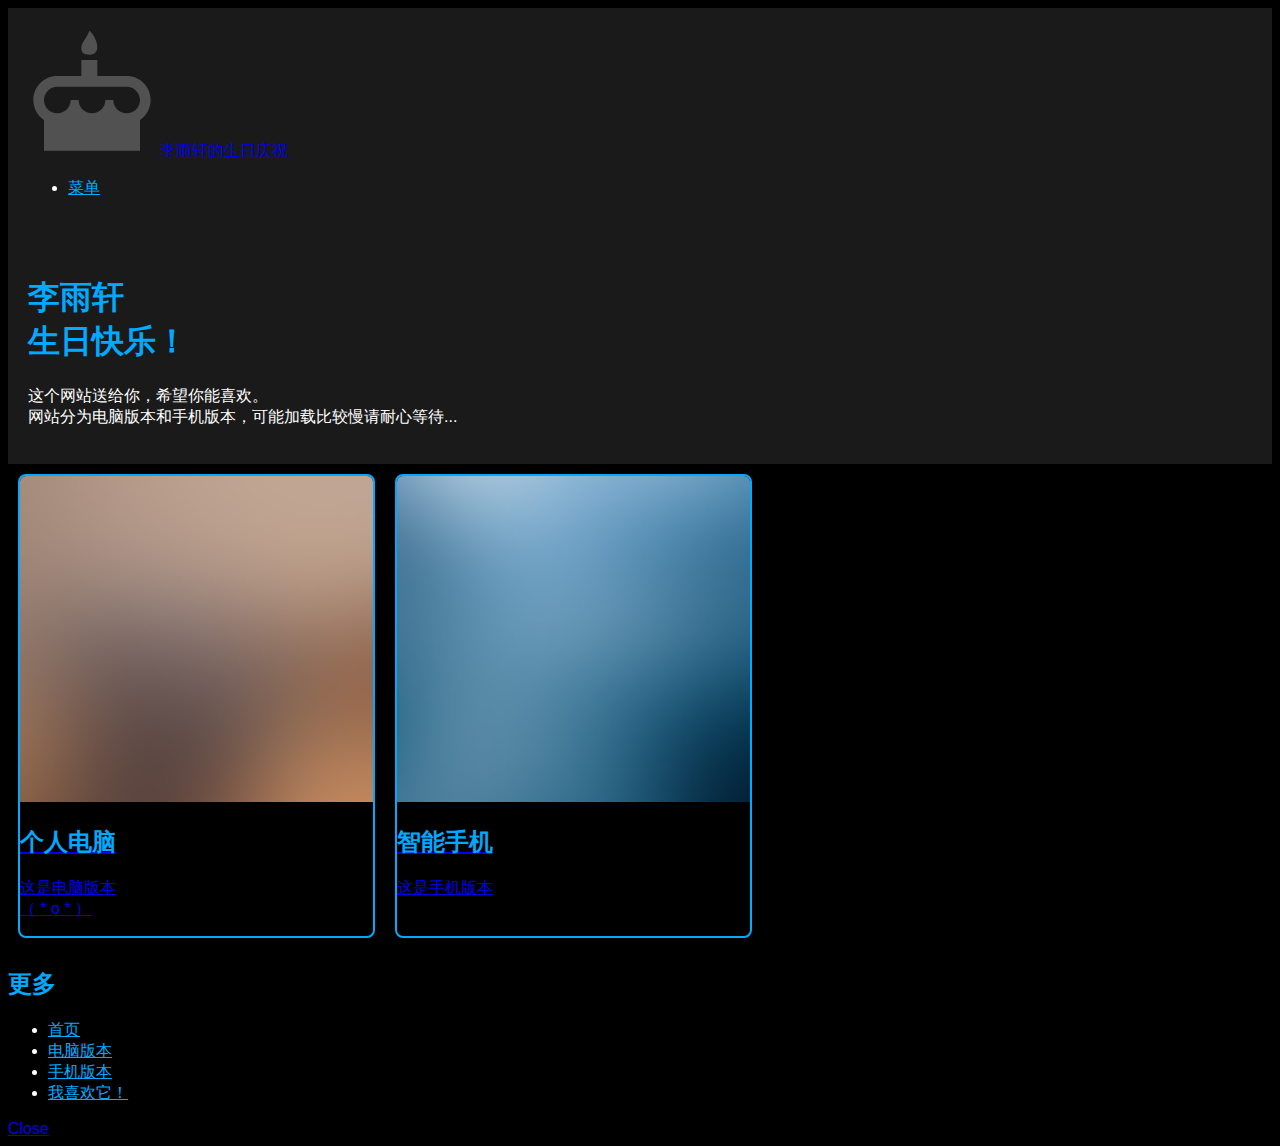
==== index.html @ a7f4b6ef "0" ====
<!DOCTYPE HTML>
<html>
    <head>
        <title>李雨轩，生日快乐~</title>
        <meta charset="utf-8" />
        <meta name="viewport" content="width=device-width, initial-scale=1, user-scalable=no" />
        <link rel="stylesheet" href="assets/css/main.css" />
        <noscript><link rel="stylesheet" href="assets/css/noscript.css" /></noscript>
    </head>
    <body style="background-color: black; color: white;">
        <!-- Wrapper -->
        <div id="wrapper">

            <!-- Header -->
            <header id="header">
                <div class="inner">
                    <!-- Logo -->
                    <a href="index.html" class="logo">
                        <span class="symbol"><img src="images/logo.svg" alt="" /></span>
                        <span class="title">李雨轩的生日庆祝</span>
                    </a>

                    <!-- Nav -->
                    <nav>
                        <ul>
                            <li><a href="#menu">菜单</a></li>
                        </ul>
                    </nav>
                </div>
            </header>

            <!-- Menu -->
            <nav id="menu">
                <h2>更多</h2>
                <ul>
                    <li><a href="index.html">首页</a></li>
                    <li><a href="pc/index.html">电脑版本</a></li>
                    <li><a href="mobile/index.html">手机版本</a></li>
                    <li><a href="about/index.html">我喜欢它！</a></li>
                </ul>
            </nav>

            <!-- Main -->
            <div id="main">
                <div class="inner">
                    <header>
                        <h1>李雨轩<br />生日快乐！</h1>
                        <p>这个网站送给你，希望你能喜欢。<br />网站分为电脑版本和手机版本，可能加载比较慢请耐心等待...</p>
                    </header>
                    <section class="tiles">
                        <article class="style1">
                            <span class="image">
                                <img src="images/pic01.jpg" alt="" />
                            </span>
                            <a href="pc/index.html">
                                <h2>个人电脑</h2>
                                <div class="content">
                                    <p>这是电脑版本<br />（ * o * ）</p>
                                </div>
                            </a>
                        </article>
                        <article class="style2">
                            <span class="image">
                                <img src="images/pic02.jpg" alt="" />
                            </span>
                            <a href="mobile/index.html">
                                <h2>智能手机</h2>
                                <div class="content">
                                    <p>这是手机版本</p>
                                </div>
                            </a>
                        </article>
                    </section>
                </div>
            </div>
        </div>

        <!-- Scripts -->
        <script src="assets/js/jquery.min.js"></script>
        <script src="assets/js/browser.min.js"></script>
        <script src="assets/js/breakpoints.min.js"></script>
        <script src="assets/js/util.js"></script>
        <script src="assets/js/main.js"></script>
    </body>
</html>
---- assets/css/main.css ----
body {
    font-family: 'Arial', sans-serif;
    background-color: black;
    color: white;
}

header {
    background-color: #1a1a1a; /* 深灰色背景 */
    padding: 20px;
}

h1, h2 {
    color: #00aaff; /* 蓝色文字 */
}

nav ul li a {
    color: #00aaff; /* 蓝色链接 */
}

nav ul li a:hover {
    color: #ffcc00; /* 悬停效果 */
}

.tiles {
    display: flex;
    flex-wrap: wrap;
}

article {
    margin: 10px;
    border: 2px solid #00aaff;
    border-radius: 8px;
    overflow: hidden;
}

article .image img {
    width: 100%;
    height: auto;
}
---- assets/css/noscript.css ----
/*
	Phantom by HTML5 UP
	html5up.net | @zhangsong
	Free for personal and commercial use under the CCA 3.0 license (html5up.net/license)
*/

/* Tiles */

	body.is-preload .tiles article {
		-moz-transform: none;
		-webkit-transform: none;
		-ms-transform: none;
		transform: none;
		opacity: 1;
	}
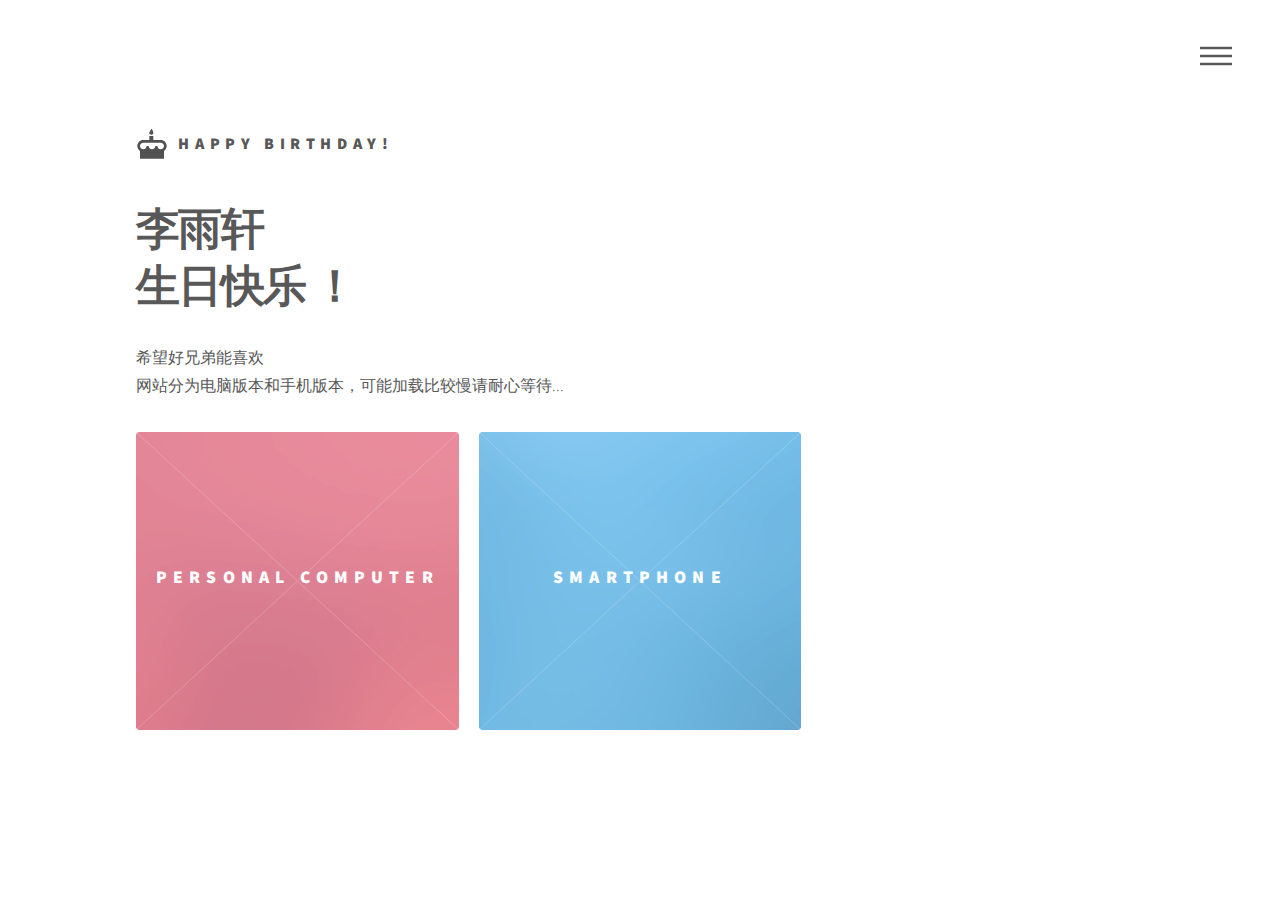
==== commit 86515be8: "update" ====
--- a/index.html
+++ b/index.html
@@ -1,85 +1,99 @@
 <!DOCTYPE HTML>
 <html>
-    <head>
-        <title>李雨轩，生日快乐~</title>
-        <meta charset="utf-8" />
-        <meta name="viewport" content="width=device-width, initial-scale=1, user-scalable=no" />
-        <link rel="stylesheet" href="assets/css/main.css" />
-        <noscript><link rel="stylesheet" href="assets/css/noscript.css" /></noscript>
-    </head>
-    <body style="background-color: black; color: white;">
-        <!-- Wrapper -->
-        <div id="wrapper">
+	<head>
+		<title>李雨轩，生日快乐~</title>
+		<meta charset="utf-8" />
+		<meta name="viewport" content="width=device-width, initial-scale=1, user-scalable=no" />
+		<link rel="stylesheet" href="assets/css/main.css" />
+		<noscript><link rel="stylesheet" href="assets/css/noscript.css" /></noscript>
 
-            <!-- Header -->
-            <header id="header">
-                <div class="inner">
-                    <!-- Logo -->
-                    <a href="index.html" class="logo">
-                        <span class="symbol"><img src="images/logo.svg" alt="" /></span>
-                        <span class="title">李雨轩的生日庆祝</span>
-                    </a>
+		<script>
+			var _hmt = _hmt || [];
+			(function() {
+			  var hm = document.createElement("script");
+			  hm.src = "https://hm.baidu.com/hm.js?a67d4314255509a425e9931e479e446d";
+			  var s = document.getElementsByTagName("script")[0]; 
+			  s.parentNode.insertBefore(hm, s);
+			})();
+			</script>
+			
+	</head>
+	<body class="is-preload">
+		<!-- Wrapper -->
+			<div id="wrapper">
 
-                    <!-- Nav -->
-                    <nav>
-                        <ul>
-                            <li><a href="#menu">菜单</a></li>
-                        </ul>
-                    </nav>
-                </div>
-            </header>
+				<!-- Header -->
+					<header id="header">
+						<div class="inner">
 
-            <!-- Menu -->
-            <nav id="menu">
-                <h2>更多</h2>
-                <ul>
-                    <li><a href="index.html">首页</a></li>
-                    <li><a href="pc/index.html">电脑版本</a></li>
-                    <li><a href="mobile/index.html">手机版本</a></li>
-                    <li><a href="about/index.html">我喜欢它！</a></li>
-                </ul>
-            </nav>
+							<!-- Logo -->
+								<a href="index.html" class="logo">
+									<span class="symbol"><img src="images/logo.svg" alt="" /></span><span class="title">Happy Birthday!</span>
+								</a>
 
-            <!-- Main -->
-            <div id="main">
-                <div class="inner">
-                    <header>
-                        <h1>李雨轩<br />生日快乐！</h1>
-                        <p>这个网站送给你，希望你能喜欢。<br />网站分为电脑版本和手机版本，可能加载比较慢请耐心等待...</p>
-                    </header>
-                    <section class="tiles">
-                        <article class="style1">
-                            <span class="image">
-                                <img src="images/pic01.jpg" alt="" />
-                            </span>
-                            <a href="pc/index.html">
-                                <h2>个人电脑</h2>
-                                <div class="content">
-                                    <p>这是电脑版本<br />（ * o * ）</p>
-                                </div>
-                            </a>
-                        </article>
-                        <article class="style2">
-                            <span class="image">
-                                <img src="images/pic02.jpg" alt="" />
-                            </span>
-                            <a href="mobile/index.html">
-                                <h2>智能手机</h2>
-                                <div class="content">
-                                    <p>这是手机版本</p>
-                                </div>
-                            </a>
-                        </article>
-                    </section>
-                </div>
-            </div>
-        </div>
+							<!-- Nav -->
+								<nav>
+									<ul>
+										<li><a href="#menu">Memu</a></li>
+									</ul>
+								</nav>
 
-        <!-- Scripts -->
-        <script src="assets/js/jquery.min.js"></script>
-        <script src="assets/js/browser.min.js"></script>
-        <script src="assets/js/breakpoints.min.js"></script>
-        <script src="assets/js/util.js"></script>
-        <script src="assets/js/main.js"></script>
-    </body>
+						</div>
+					</header>
+
+				<!-- Menu -->
+					<nav id="menu">
+						<h2>更多</h2>
+						<ul>
+							<li><a href="index.html">首页</a></li>
+							<li><a href="pc/index.html">电脑版本</a></li>
+							<li><a href="mobile/index.html">手机版本</a></li>
+							<li><a href="about/index.html">I Like it !</a></li>
+						</ul>
+					</nav>
+
+				<!-- Main -->
+					<div id="main">
+						<div class="inner">
+							<header>
+								<h1>李雨轩<br />
+								生日快乐 ！</h1>
+								<p>希望好兄弟能喜欢<br />网站分为电脑版本和手机版本，可能加载比较慢请耐心等待...</p>
+							</header>
+							<section class="tiles">
+								<article class="style1">
+									<span class="image">
+										<img src="images/pic01.jpg" alt="" />
+									</span>
+									<a href="pc/index.html">
+										<h2>Personal Computer</h2>
+										<div class="content">
+											<p>这是电脑版本<br />（ * o * ）</p>
+										</div>
+									</a>
+								</article>
+								<article class="style2">
+									<span class="image">
+										<img src="images/pic02.jpg" alt="" />
+									</span>
+									<a href="mobile/index.html">
+										<h2>SmartPhone</h2>
+										<div class="content">
+											<p>这是手机版本</p>
+										</div>
+									</a>
+								</article>
+							</section>
+						</div>
+					</div>
+			</div>
+
+		<!-- Scripts -->
+			<script src="assets/js/jquery.min.js"></script>
+			<script src="assets/js/browser.min.js"></script>
+			<script src="assets/js/breakpoints.min.js"></script>
+			<script src="assets/js/util.js"></script>
+			<script src="assets/js/main.js"></script>
+
+	</body>
 </html>
--- a/assets/css/main.css
+++ b/assets/css/main.css
@@ -1,39 +1,3308 @@
+@import url(font-awesome.min.css);
+@import url("https://fonts.googleapis.com/css?family=Source+Sans+Pro:300,700,900");
+
+/*
+	Phantom by HTML5 UP
+	html5up.net | @zhangsong
+	Free for personal and commercial use under the CCA 3.0 license (html5up.net/license)
+*/
+
+html, body, div, span, applet, object,
+iframe, h1, h2, h3, h4, h5, h6, p, blockquote,
+pre, a, abbr, acronym, address, big, cite,
+code, del, dfn, em, img, ins, kbd, q, s, samp,
+small, strike, strong, sub, sup, tt, var, b,
+u, i, center, dl, dt, dd, ol, ul, li, fieldset,
+form, label, legend, table, caption, tbody,
+tfoot, thead, tr, th, td, article, aside,
+canvas, details, embed, figure, figcaption,
+footer, header, hgroup, menu, nav, output, ruby,
+section, summary, time, mark, audio, video {
+	margin: 0;
+	padding: 0;
+	border: 0;
+	font-size: 100%;
+	font: inherit;
+	vertical-align: baseline;}
+
+article, aside, details, figcaption, figure,
+footer, header, hgroup, menu, nav, section {
+	display: block;}
+
 body {
-    font-family: 'Arial', sans-serif;
-    background-color: black;
-    color: white;
+	line-height: 1;
 }
 
-header {
-    background-color: #1a1a1a; /* 深灰色背景 */
-    padding: 20px;
+ol, ul {
+	list-style: none;
 }
 
-h1, h2 {
-    color: #00aaff; /* 蓝色文字 */
+blockquote, q {
+	quotes: none;
 }
 
-nav ul li a {
-    color: #00aaff; /* 蓝色链接 */
+	blockquote:before, blockquote:after, q:before, q:after {
+		content: '';
+		content: none;
+	}
+
+table {
+	border-collapse: collapse;
+	border-spacing: 0;
 }
 
-nav ul li a:hover {
-    color: #ffcc00; /* 悬停效果 */
+body {
+	-webkit-text-size-adjust: none;
 }
 
-.tiles {
-    display: flex;
-    flex-wrap: wrap;
+mark {
+	background-color: transparent;
+	color: inherit;
 }
 
-article {
-    margin: 10px;
-    border: 2px solid #00aaff;
-    border-radius: 8px;
-    overflow: hidden;
+input::-moz-focus-inner {
+	border: 0;
+	padding: 0;
 }
 
-article .image img {
-    width: 100%;
-    height: auto;
+input, select, textarea {
+	-moz-appearance: none;
+	-webkit-appearance: none;
+	-ms-appearance: none;
+	appearance: none;
 }
+
+/* Basic */
+
+	@-ms-viewport {
+		width: device-width;
+	}
+
+	body {
+		-ms-overflow-style: scrollbar;
+	}
+
+	@media screen and (max-width: 480px) {
+
+		html, body {
+			min-width: 320px;
+		}
+
+	}
+
+	html {
+		box-sizing: border-box;
+	}
+
+	*, *:before, *:after {
+		box-sizing: inherit;
+	}
+
+	body {
+		background: #ffffff;
+	}
+
+		body.is-preload *, body.is-preload *:before, body.is-preload *:after {
+			-moz-animation: none !important;
+			-webkit-animation: none !important;
+			-ms-animation: none !important;
+			animation: none !important;
+			-moz-transition: none !important;
+			-webkit-transition: none !important;
+			-ms-transition: none !important;
+			transition: none !important;
+		}
+
+/* Type */
+
+	body, input, select, textarea {
+		color: #585858;
+		font-family: "Source Sans Pro", Helvetica, sans-serif;
+		font-size: 16pt;
+		font-weight: 300;
+		line-height: 1.75;
+	}
+
+		@media screen and (max-width: 1680px) {
+
+			body, input, select, textarea {
+				font-size: 14pt;
+			}
+
+		}
+
+		@media screen and (max-width: 1280px) {
+
+			body, input, select, textarea {
+				font-size: 12pt;
+			}
+
+		}
+
+	a {
+		-moz-transition: border-bottom-color 0.2s ease, color 0.2s ease;
+		-webkit-transition: border-bottom-color 0.2s ease, color 0.2s ease;
+		-ms-transition: border-bottom-color 0.2s ease, color 0.2s ease;
+		transition: border-bottom-color 0.2s ease, color 0.2s ease;
+		text-decoration: none;
+		color: #585858;
+		border-bottom: dotted 1px rgba(88, 88, 88, 0.5);
+	}
+
+		a:hover {
+			border-bottom-color: transparent;
+			color: #f2849e !important;
+		}
+
+	strong, b {
+		font-weight: 900;
+	}
+
+	em, i {
+		font-style: italic;
+	}
+
+	p {
+		margin: 0 0 2em 0;
+	}
+
+	h1 {
+		font-size: 2.75em;
+		font-weight: 700;
+		line-height: 1.3;
+		margin: 0 0 1em 0;
+		letter-spacing: -0.035em;
+	}
+
+		h1 a {
+			color: inherit;
+		}
+
+		@media screen and (max-width: 736px) {
+
+			h1 {
+				font-size: 2em;
+				margin: 0 0 1em 0;
+			}
+
+		}
+
+		@media screen and (max-width: 360px) {
+
+			h1 {
+				font-size: 1.75em;
+			}
+
+		}
+
+	h2, h3, h4, h5, h6 {
+		font-weight: 900;
+		line-height: 1.5;
+		margin: 0 0 2em 0;
+		text-transform: uppercase;
+		letter-spacing: 0.35em;
+	}
+
+		h2 a, h3 a, h4 a, h5 a, h6 a {
+			color: inherit;
+		}
+
+	h2 {
+		font-size: 1.1em;
+	}
+
+	h3 {
+		font-size: 1em;
+	}
+
+	h4 {
+		font-size: 0.8em;
+	}
+
+	h5 {
+		font-size: 0.8em;
+	}
+
+	h6 {
+		font-size: 0.8em;
+	}
+
+	@media screen and (max-width: 980px) {
+
+		h1 br, h2 br, h3 br, h4 br, h5 br, h6 br {
+			display: none;
+		}
+
+	}
+
+	@media screen and (max-width: 736px) {
+
+		h2 {
+			font-size: 1em;
+		}
+
+		h3 {
+			font-size: 0.8em;
+		}
+
+	}
+
+	sub {
+		font-size: 0.8em;
+		position: relative;
+		top: 0.5em;
+	}
+
+	sup {
+		font-size: 0.8em;
+		position: relative;
+		top: -0.5em;
+	}
+
+	blockquote {
+		border-left: solid 4px #c9c9c9;
+		font-style: italic;
+		margin: 0 0 2em 0;
+		padding: 0.5em 0 0.5em 2em;
+	}
+
+	code {
+		background: rgba(144, 144, 144, 0.075);
+		border-radius: 4px;
+		border: solid 1px #c9c9c9;
+		font-family: "Courier New", monospace;
+		font-size: 0.9em;
+		margin: 0 0.25em;
+		padding: 0.25em 0.65em;
+	}
+
+	pre {
+		-webkit-overflow-scrolling: touch;
+		font-family: "Courier New", monospace;
+		font-size: 0.9em;
+		margin: 0 0 2em 0;
+	}
+
+		pre code {
+			display: block;
+			line-height: 1.75;
+			padding: 1em 1.5em;
+			overflow-x: auto;
+		}
+
+	hr {
+		border: 0;
+		border-bottom: solid 1px #c9c9c9;
+		margin: 2em 0;
+	}
+
+		hr.major {
+			margin: 3em 0;
+		}
+
+	.align-left {
+		text-align: left;
+	}
+
+	.align-center {
+		text-align: center;
+	}
+
+	.align-right {
+		text-align: right;
+	}
+
+/* Row */
+
+	.row {
+		display: flex;
+		flex-wrap: wrap;
+		box-sizing: border-box;
+		align-items: stretch;
+	}
+
+		.row > * {
+			box-sizing: border-box;
+		}
+
+		.row.gtr-uniform > * > :last-child {
+			margin-bottom: 0;
+		}
+
+		.row.aln-left {
+			justify-content: flex-start;
+		}
+
+		.row.aln-center {
+			justify-content: center;
+		}
+
+		.row.aln-right {
+			justify-content: flex-end;
+		}
+
+		.row.aln-top {
+			align-items: flex-start;
+		}
+
+		.row.aln-middle {
+			align-items: center;
+		}
+
+		.row.aln-bottom {
+			align-items: flex-end;
+		}
+
+		.row > .imp {
+			order: -1;
+		}
+
+		.row > .col-1 {
+			width: 8.3333333333%;
+		}
+
+		.row > .off-1 {
+			margin-left: 8.3333333333%;
+		}
+
+		.row > .col-2 {
+			width: 16.6666666667%;
+		}
+
+		.row > .off-2 {
+			margin-left: 16.6666666667%;
+		}
+
+		.row > .col-3 {
+			width: 25%;
+		}
+
+		.row > .off-3 {
+			margin-left: 25%;
+		}
+
+		.row > .col-4 {
+			width: 33.3333333333%;
+		}
+
+		.row > .off-4 {
+			margin-left: 33.3333333333%;
+		}
+
+		.row > .col-5 {
+			width: 41.6666666667%;
+		}
+
+		.row > .off-5 {
+			margin-left: 41.6666666667%;
+		}
+
+		.row > .col-6 {
+			width: 50%;
+		}
+
+		.row > .off-6 {
+			margin-left: 50%;
+		}
+
+		.row > .col-7 {
+			width: 58.3333333333%;
+		}
+
+		.row > .off-7 {
+			margin-left: 58.3333333333%;
+		}
+
+		.row > .col-8 {
+			width: 66.6666666667%;
+		}
+
+		.row > .off-8 {
+			margin-left: 66.6666666667%;
+		}
+
+		.row > .col-9 {
+			width: 75%;
+		}
+
+		.row > .off-9 {
+			margin-left: 75%;
+		}
+
+		.row > .col-10 {
+			width: 83.3333333333%;
+		}
+
+		.row > .off-10 {
+			margin-left: 83.3333333333%;
+		}
+
+		.row > .col-11 {
+			width: 91.6666666667%;
+		}
+
+		.row > .off-11 {
+			margin-left: 91.6666666667%;
+		}
+
+		.row > .col-12 {
+			width: 100%;
+		}
+
+		.row > .off-12 {
+			margin-left: 100%;
+		}
+
+		.row.gtr-0 {
+			margin-top: 0;
+			margin-left: 0em;
+		}
+
+			.row.gtr-0 > * {
+				padding: 0 0 0 0em;
+			}
+
+			.row.gtr-0.gtr-uniform {
+				margin-top: 0em;
+			}
+
+				.row.gtr-0.gtr-uniform > * {
+					padding-top: 0em;
+				}
+
+		.row.gtr-25 {
+			margin-top: 0;
+			margin-left: -0.5em;
+		}
+
+			.row.gtr-25 > * {
+				padding: 0 0 0 0.5em;
+			}
+
+			.row.gtr-25.gtr-uniform {
+				margin-top: -0.5em;
+			}
+
+				.row.gtr-25.gtr-uniform > * {
+					padding-top: 0.5em;
+				}
+
+		.row.gtr-50 {
+			margin-top: 0;
+			margin-left: -1em;
+		}
+
+			.row.gtr-50 > * {
+				padding: 0 0 0 1em;
+			}
+
+			.row.gtr-50.gtr-uniform {
+				margin-top: -1em;
+			}
+
+				.row.gtr-50.gtr-uniform > * {
+					padding-top: 1em;
+				}
+
+		.row {
+			margin-top: 0;
+			margin-left: -2em;
+		}
+
+			.row > * {
+				padding: 0 0 0 2em;
+			}
+
+			.row.gtr-uniform {
+				margin-top: -2em;
+			}
+
+				.row.gtr-uniform > * {
+					padding-top: 2em;
+				}
+
+		.row.gtr-150 {
+			margin-top: 0;
+			margin-left: -3em;
+		}
+
+			.row.gtr-150 > * {
+				padding: 0 0 0 3em;
+			}
+
+			.row.gtr-150.gtr-uniform {
+				margin-top: -3em;
+			}
+
+				.row.gtr-150.gtr-uniform > * {
+					padding-top: 3em;
+				}
+
+		.row.gtr-200 {
+			margin-top: 0;
+			margin-left: -4em;
+		}
+
+			.row.gtr-200 > * {
+				padding: 0 0 0 4em;
+			}
+
+			.row.gtr-200.gtr-uniform {
+				margin-top: -4em;
+			}
+
+				.row.gtr-200.gtr-uniform > * {
+					padding-top: 4em;
+				}
+
+		@media screen and (max-width: 1680px) {
+
+			.row {
+				display: flex;
+				flex-wrap: wrap;
+				box-sizing: border-box;
+				align-items: stretch;
+			}
+
+				.row > * {
+					box-sizing: border-box;
+				}
+
+				.row.gtr-uniform > * > :last-child {
+					margin-bottom: 0;
+				}
+
+				.row.aln-left {
+					justify-content: flex-start;
+				}
+
+				.row.aln-center {
+					justify-content: center;
+				}
+
+				.row.aln-right {
+					justify-content: flex-end;
+				}
+
+				.row.aln-top {
+					align-items: flex-start;
+				}
+
+				.row.aln-middle {
+					align-items: center;
+				}
+
+				.row.aln-bottom {
+					align-items: flex-end;
+				}
+
+				.row > .imp-xlarge {
+					order: -1;
+				}
+
+				.row > .col-1-xlarge {
+					width: 8.3333333333%;
+				}
+
+				.row > .off-1-xlarge {
+					margin-left: 8.3333333333%;
+				}
+
+				.row > .col-2-xlarge {
+					width: 16.6666666667%;
+				}
+
+				.row > .off-2-xlarge {
+					margin-left: 16.6666666667%;
+				}
+
+				.row > .col-3-xlarge {
+					width: 25%;
+				}
+
+				.row > .off-3-xlarge {
+					margin-left: 25%;
+				}
+
+				.row > .col-4-xlarge {
+					width: 33.3333333333%;
+				}
+
+				.row > .off-4-xlarge {
+					margin-left: 33.3333333333%;
+				}
+
+				.row > .col-5-xlarge {
+					width: 41.6666666667%;
+				}
+
+				.row > .off-5-xlarge {
+					margin-left: 41.6666666667%;
+				}
+
+				.row > .col-6-xlarge {
+					width: 50%;
+				}
+
+				.row > .off-6-xlarge {
+					margin-left: 50%;
+				}
+
+				.row > .col-7-xlarge {
+					width: 58.3333333333%;
+				}
+
+				.row > .off-7-xlarge {
+					margin-left: 58.3333333333%;
+				}
+
+				.row > .col-8-xlarge {
+					width: 66.6666666667%;
+				}
+
+				.row > .off-8-xlarge {
+					margin-left: 66.6666666667%;
+				}
+
+				.row > .col-9-xlarge {
+					width: 75%;
+				}
+
+				.row > .off-9-xlarge {
+					margin-left: 75%;
+				}
+
+				.row > .col-10-xlarge {
+					width: 83.3333333333%;
+				}
+
+				.row > .off-10-xlarge {
+					margin-left: 83.3333333333%;
+				}
+
+				.row > .col-11-xlarge {
+					width: 91.6666666667%;
+				}
+
+				.row > .off-11-xlarge {
+					margin-left: 91.6666666667%;
+				}
+
+				.row > .col-12-xlarge {
+					width: 100%;
+				}
+
+				.row > .off-12-xlarge {
+					margin-left: 100%;
+				}
+
+				.row.gtr-0 {
+					margin-top: 0;
+					margin-left: 0em;
+				}
+
+					.row.gtr-0 > * {
+						padding: 0 0 0 0em;
+					}
+
+					.row.gtr-0.gtr-uniform {
+						margin-top: 0em;
+					}
+
+						.row.gtr-0.gtr-uniform > * {
+							padding-top: 0em;
+						}
+
+				.row.gtr-25 {
+					margin-top: 0;
+					margin-left: -0.5em;
+				}
+
+					.row.gtr-25 > * {
+						padding: 0 0 0 0.5em;
+					}
+
+					.row.gtr-25.gtr-uniform {
+						margin-top: -0.5em;
+					}
+
+						.row.gtr-25.gtr-uniform > * {
+							padding-top: 0.5em;
+						}
+
+				.row.gtr-50 {
+					margin-top: 0;
+					margin-left: -1em;
+				}
+
+					.row.gtr-50 > * {
+						padding: 0 0 0 1em;
+					}
+
+					.row.gtr-50.gtr-uniform {
+						margin-top: -1em;
+					}
+
+						.row.gtr-50.gtr-uniform > * {
+							padding-top: 1em;
+						}
+
+				.row {
+					margin-top: 0;
+					margin-left: -2em;
+				}
+
+					.row > * {
+						padding: 0 0 0 2em;
+					}
+
+					.row.gtr-uniform {
+						margin-top: -2em;
+					}
+
+						.row.gtr-uniform > * {
+							padding-top: 2em;
+						}
+
+				.row.gtr-150 {
+					margin-top: 0;
+					margin-left: -3em;
+				}
+
+					.row.gtr-150 > * {
+						padding: 0 0 0 3em;
+					}
+
+					.row.gtr-150.gtr-uniform {
+						margin-top: -3em;
+					}
+
+						.row.gtr-150.gtr-uniform > * {
+							padding-top: 3em;
+						}
+
+				.row.gtr-200 {
+					margin-top: 0;
+					margin-left: -4em;
+				}
+
+					.row.gtr-200 > * {
+						padding: 0 0 0 4em;
+					}
+
+					.row.gtr-200.gtr-uniform {
+						margin-top: -4em;
+					}
+
+						.row.gtr-200.gtr-uniform > * {
+							padding-top: 4em;
+						}
+
+		}
+
+		@media screen and (max-width: 1280px) {
+
+			.row {
+				display: flex;
+				flex-wrap: wrap;
+				box-sizing: border-box;
+				align-items: stretch;
+			}
+
+				.row > * {
+					box-sizing: border-box;
+				}
+
+				.row.gtr-uniform > * > :last-child {
+					margin-bottom: 0;
+				}
+
+				.row.aln-left {
+					justify-content: flex-start;
+				}
+
+				.row.aln-center {
+					justify-content: center;
+				}
+
+				.row.aln-right {
+					justify-content: flex-end;
+				}
+
+				.row.aln-top {
+					align-items: flex-start;
+				}
+
+				.row.aln-middle {
+					align-items: center;
+				}
+
+				.row.aln-bottom {
+					align-items: flex-end;
+				}
+
+				.row > .imp-large {
+					order: -1;
+				}
+
+				.row > .col-1-large {
+					width: 8.3333333333%;
+				}
+
+				.row > .off-1-large {
+					margin-left: 8.3333333333%;
+				}
+
+				.row > .col-2-large {
+					width: 16.6666666667%;
+				}
+
+				.row > .off-2-large {
+					margin-left: 16.6666666667%;
+				}
+
+				.row > .col-3-large {
+					width: 25%;
+				}
+
+				.row > .off-3-large {
+					margin-left: 25%;
+				}
+
+				.row > .col-4-large {
+					width: 33.3333333333%;
+				}
+
+				.row > .off-4-large {
+					margin-left: 33.3333333333%;
+				}
+
+				.row > .col-5-large {
+					width: 41.6666666667%;
+				}
+
+				.row > .off-5-large {
+					margin-left: 41.6666666667%;
+				}
+
+				.row > .col-6-large {
+					width: 50%;
+				}
+
+				.row > .off-6-large {
+					margin-left: 50%;
+				}
+
+				.row > .col-7-large {
+					width: 58.3333333333%;
+				}
+
+				.row > .off-7-large {
+					margin-left: 58.3333333333%;
+				}
+
+				.row > .col-8-large {
+					width: 66.6666666667%;
+				}
+
+				.row > .off-8-large {
+					margin-left: 66.6666666667%;
+				}
+
+				.row > .col-9-large {
+					width: 75%;
+				}
+
+				.row > .off-9-large {
+					margin-left: 75%;
+				}
+
+				.row > .col-10-large {
+					width: 83.3333333333%;
+				}
+
+				.row > .off-10-large {
+					margin-left: 83.3333333333%;
+				}
+
+				.row > .col-11-large {
+					width: 91.6666666667%;
+				}
+
+				.row > .off-11-large {
+					margin-left: 91.6666666667%;
+				}
+
+				.row > .col-12-large {
+					width: 100%;
+				}
+
+				.row > .off-12-large {
+					margin-left: 100%;
+				}
+
+				.row.gtr-0 {
+					margin-top: 0;
+					margin-left: 0em;
+				}
+
+					.row.gtr-0 > * {
+						padding: 0 0 0 0em;
+					}
+
+					.row.gtr-0.gtr-uniform {
+						margin-top: 0em;
+					}
+
+						.row.gtr-0.gtr-uniform > * {
+							padding-top: 0em;
+						}
+
+				.row.gtr-25 {
+					margin-top: 0;
+					margin-left: -0.5em;
+				}
+
+					.row.gtr-25 > * {
+						padding: 0 0 0 0.5em;
+					}
+
+					.row.gtr-25.gtr-uniform {
+						margin-top: -0.5em;
+					}
+
+						.row.gtr-25.gtr-uniform > * {
+							padding-top: 0.5em;
+						}
+
+				.row.gtr-50 {
+					margin-top: 0;
+					margin-left: -1em;
+				}
+
+					.row.gtr-50 > * {
+						padding: 0 0 0 1em;
+					}
+
+					.row.gtr-50.gtr-uniform {
+						margin-top: -1em;
+					}
+
+						.row.gtr-50.gtr-uniform > * {
+							padding-top: 1em;
+						}
+
+				.row {
+					margin-top: 0;
+					margin-left: -2em;
+				}
+
+					.row > * {
+						padding: 0 0 0 2em;
+					}
+
+					.row.gtr-uniform {
+						margin-top: -2em;
+					}
+
+						.row.gtr-uniform > * {
+							padding-top: 2em;
+						}
+
+				.row.gtr-150 {
+					margin-top: 0;
+					margin-left: -3em;
+				}
+
+					.row.gtr-150 > * {
+						padding: 0 0 0 3em;
+					}
+
+					.row.gtr-150.gtr-uniform {
+						margin-top: -3em;
+					}
+
+						.row.gtr-150.gtr-uniform > * {
+							padding-top: 3em;
+						}
+
+				.row.gtr-200 {
+					margin-top: 0;
+					margin-left: -4em;
+				}
+
+					.row.gtr-200 > * {
+						padding: 0 0 0 4em;
+					}
+
+					.row.gtr-200.gtr-uniform {
+						margin-top: -4em;
+					}
+
+						.row.gtr-200.gtr-uniform > * {
+							padding-top: 4em;
+						}
+
+		}
+
+		@media screen and (max-width: 980px) {
+
+			.row {
+				display: flex;
+				flex-wrap: wrap;
+				box-sizing: border-box;
+				align-items: stretch;
+			}
+
+				.row > * {
+					box-sizing: border-box;
+				}
+
+				.row.gtr-uniform > * > :last-child {
+					margin-bottom: 0;
+				}
+
+				.row.aln-left {
+					justify-content: flex-start;
+				}
+
+				.row.aln-center {
+					justify-content: center;
+				}
+
+				.row.aln-right {
+					justify-content: flex-end;
+				}
+
+				.row.aln-top {
+					align-items: flex-start;
+				}
+
+				.row.aln-middle {
+					align-items: center;
+				}
+
+				.row.aln-bottom {
+					align-items: flex-end;
+				}
+
+				.row > .imp-medium {
+					order: -1;
+				}
+
+				.row > .col-1-medium {
+					width: 8.3333333333%;
+				}
+
+				.row > .off-1-medium {
+					margin-left: 8.3333333333%;
+				}
+
+				.row > .col-2-medium {
+					width: 16.6666666667%;
+				}
+
+				.row > .off-2-medium {
+					margin-left: 16.6666666667%;
+				}
+
+				.row > .col-3-medium {
+					width: 25%;
+				}
+
+				.row > .off-3-medium {
+					margin-left: 25%;
+				}
+
+				.row > .col-4-medium {
+					width: 33.3333333333%;
+				}
+
+				.row > .off-4-medium {
+					margin-left: 33.3333333333%;
+				}
+
+				.row > .col-5-medium {
+					width: 41.6666666667%;
+				}
+
+				.row > .off-5-medium {
+					margin-left: 41.6666666667%;
+				}
+
+				.row > .col-6-medium {
+					width: 50%;
+				}
+
+				.row > .off-6-medium {
+					margin-left: 50%;
+				}
+
+				.row > .col-7-medium {
+					width: 58.3333333333%;
+				}
+
+				.row > .off-7-medium {
+					margin-left: 58.3333333333%;
+				}
+
+				.row > .col-8-medium {
+					width: 66.6666666667%;
+				}
+
+				.row > .off-8-medium {
+					margin-left: 66.6666666667%;
+				}
+
+				.row > .col-9-medium {
+					width: 75%;
+				}
+
+				.row > .off-9-medium {
+					margin-left: 75%;
+				}
+
+				.row > .col-10-medium {
+					width: 83.3333333333%;
+				}
+
+				.row > .off-10-medium {
+					margin-left: 83.3333333333%;
+				}
+
+				.row > .col-11-medium {
+					width: 91.6666666667%;
+				}
+
+				.row > .off-11-medium {
+					margin-left: 91.6666666667%;
+				}
+
+				.row > .col-12-medium {
+					width: 100%;
+				}
+
+				.row > .off-12-medium {
+					margin-left: 100%;
+				}
+
+				.row.gtr-0 {
+					margin-top: 0;
+					margin-left: 0em;
+				}
+
+					.row.gtr-0 > * {
+						padding: 0 0 0 0em;
+					}
+
+					.row.gtr-0.gtr-uniform {
+						margin-top: 0em;
+					}
+
+						.row.gtr-0.gtr-uniform > * {
+							padding-top: 0em;
+						}
+
+				.row.gtr-25 {
+					margin-top: 0;
+					margin-left: -0.375em;
+				}
+
+					.row.gtr-25 > * {
+						padding: 0 0 0 0.375em;
+					}
+
+					.row.gtr-25.gtr-uniform {
+						margin-top: -0.375em;
+					}
+
+						.row.gtr-25.gtr-uniform > * {
+							padding-top: 0.375em;
+						}
+
+				.row.gtr-50 {
+					margin-top: 0;
+					margin-left: -0.75em;
+				}
+
+					.row.gtr-50 > * {
+						padding: 0 0 0 0.75em;
+					}
+
+					.row.gtr-50.gtr-uniform {
+						margin-top: -0.75em;
+					}
+
+						.row.gtr-50.gtr-uniform > * {
+							padding-top: 0.75em;
+						}
+
+				.row {
+					margin-top: 0;
+					margin-left: -1.5em;
+				}
+
+					.row > * {
+						padding: 0 0 0 1.5em;
+					}
+
+					.row.gtr-uniform {
+						margin-top: -1.5em;
+					}
+
+						.row.gtr-uniform > * {
+							padding-top: 1.5em;
+						}
+
+				.row.gtr-150 {
+					margin-top: 0;
+					margin-left: -2.25em;
+				}
+
+					.row.gtr-150 > * {
+						padding: 0 0 0 2.25em;
+					}
+
+					.row.gtr-150.gtr-uniform {
+						margin-top: -2.25em;
+					}
+
+						.row.gtr-150.gtr-uniform > * {
+							padding-top: 2.25em;
+						}
+
+				.row.gtr-200 {
+					margin-top: 0;
+					margin-left: -3em;
+				}
+
+					.row.gtr-200 > * {
+						padding: 0 0 0 3em;
+					}
+
+					.row.gtr-200.gtr-uniform {
+						margin-top: -3em;
+					}
+
+						.row.gtr-200.gtr-uniform > * {
+							padding-top: 3em;
+						}
+
+		}
+
+		@media screen and (max-width: 736px) {
+
+			.row {
+				display: flex;
+				flex-wrap: wrap;
+				box-sizing: border-box;
+				align-items: stretch;
+			}
+
+				.row > * {
+					box-sizing: border-box;
+				}
+
+				.row.gtr-uniform > * > :last-child {
+					margin-bottom: 0;
+				}
+
+				.row.aln-left {
+					justify-content: flex-start;
+				}
+
+				.row.aln-center {
+					justify-content: center;
+				}
+
+				.row.aln-right {
+					justify-content: flex-end;
+				}
+
+				.row.aln-top {
+					align-items: flex-start;
+				}
+
+				.row.aln-middle {
+					align-items: center;
+				}
+
+				.row.aln-bottom {
+					align-items: flex-end;
+				}
+
+				.row > .imp-small {
+					order: -1;
+				}
+
+				.row > .col-1-small {
+					width: 8.3333333333%;
+				}
+
+				.row > .off-1-small {
+					margin-left: 8.3333333333%;
+				}
+
+				.row > .col-2-small {
+					width: 16.6666666667%;
+				}
+
+				.row > .off-2-small {
+					margin-left: 16.6666666667%;
+				}
+
+				.row > .col-3-small {
+					width: 25%;
+				}
+
+				.row > .off-3-small {
+					margin-left: 25%;
+				}
+
+				.row > .col-4-small {
+					width: 33.3333333333%;
+				}
+
+				.row > .off-4-small {
+					margin-left: 33.3333333333%;
+				}
+
+				.row > .col-5-small {
+					width: 41.6666666667%;
+				}
+
+				.row > .off-5-small {
+					margin-left: 41.6666666667%;
+				}
+
+				.row > .col-6-small {
+					width: 50%;
+				}
+
+				.row > .off-6-small {
+					margin-left: 50%;
+				}
+
+				.row > .col-7-small {
+					width: 58.3333333333%;
+				}
+
+				.row > .off-7-small {
+					margin-left: 58.3333333333%;
+				}
+
+				.row > .col-8-small {
+					width: 66.6666666667%;
+				}
+
+				.row > .off-8-small {
+					margin-left: 66.6666666667%;
+				}
+
+				.row > .col-9-small {
+					width: 75%;
+				}
+
+				.row > .off-9-small {
+					margin-left: 75%;
+				}
+
+				.row > .col-10-small {
+					width: 83.3333333333%;
+				}
+
+				.row > .off-10-small {
+					margin-left: 83.3333333333%;
+				}
+
+				.row > .col-11-small {
+					width: 91.6666666667%;
+				}
+
+				.row > .off-11-small {
+					margin-left: 91.6666666667%;
+				}
+
+				.row > .col-12-small {
+					width: 100%;
+				}
+
+				.row > .off-12-small {
+					margin-left: 100%;
+				}
+
+				.row.gtr-0 {
+					margin-top: 0;
+					margin-left: 0em;
+				}
+
+					.row.gtr-0 > * {
+						padding: 0 0 0 0em;
+					}
+
+					.row.gtr-0.gtr-uniform {
+						margin-top: 0em;
+					}
+
+						.row.gtr-0.gtr-uniform > * {
+							padding-top: 0em;
+						}
+
+				.row.gtr-25 {
+					margin-top: 0;
+					margin-left: -0.25em;
+				}
+
+					.row.gtr-25 > * {
+						padding: 0 0 0 0.25em;
+					}
+
+					.row.gtr-25.gtr-uniform {
+						margin-top: -0.25em;
+					}
+
+						.row.gtr-25.gtr-uniform > * {
+							padding-top: 0.25em;
+						}
+
+				.row.gtr-50 {
+					margin-top: 0;
+					margin-left: -0.5em;
+				}
+
+					.row.gtr-50 > * {
+						padding: 0 0 0 0.5em;
+					}
+
+					.row.gtr-50.gtr-uniform {
+						margin-top: -0.5em;
+					}
+
+						.row.gtr-50.gtr-uniform > * {
+							padding-top: 0.5em;
+						}
+
+				.row {
+					margin-top: 0;
+					margin-left: -1em;
+				}
+
+					.row > * {
+						padding: 0 0 0 1em;
+					}
+
+					.row.gtr-uniform {
+						margin-top: -1em;
+					}
+
+						.row.gtr-uniform > * {
+							padding-top: 1em;
+						}
+
+				.row.gtr-150 {
+					margin-top: 0;
+					margin-left: -1.5em;
+				}
+
+					.row.gtr-150 > * {
+						padding: 0 0 0 1.5em;
+					}
+
+					.row.gtr-150.gtr-uniform {
+						margin-top: -1.5em;
+					}
+
+						.row.gtr-150.gtr-uniform > * {
+							padding-top: 1.5em;
+						}
+
+				.row.gtr-200 {
+					margin-top: 0;
+					margin-left: -2em;
+				}
+
+					.row.gtr-200 > * {
+						padding: 0 0 0 2em;
+					}
+
+					.row.gtr-200.gtr-uniform {
+						margin-top: -2em;
+					}
+
+						.row.gtr-200.gtr-uniform > * {
+							padding-top: 2em;
+						}
+
+		}
+
+		@media screen and (max-width: 480px) {
+
+			.row {
+				display: flex;
+				flex-wrap: wrap;
+				box-sizing: border-box;
+				align-items: stretch;
+			}
+
+				.row > * {
+					box-sizing: border-box;
+				}
+
+				.row.gtr-uniform > * > :last-child {
+					margin-bottom: 0;
+				}
+
+				.row.aln-left {
+					justify-content: flex-start;
+				}
+
+				.row.aln-center {
+					justify-content: center;
+				}
+
+				.row.aln-right {
+					justify-content: flex-end;
+				}
+
+				.row.aln-top {
+					align-items: flex-start;
+				}
+
+				.row.aln-middle {
+					align-items: center;
+				}
+
+				.row.aln-bottom {
+					align-items: flex-end;
+				}
+
+				.row > .imp-xsmall {
+					order: -1;
+				}
+
+				.row > .col-1-xsmall {
+					width: 8.3333333333%;
+				}
+
+				.row > .off-1-xsmall {
+					margin-left: 8.3333333333%;
+				}
+
+				.row > .col-2-xsmall {
+					width: 16.6666666667%;
+				}
+
+				.row > .off-2-xsmall {
+					margin-left: 16.6666666667%;
+				}
+
+				.row > .col-3-xsmall {
+					width: 25%;
+				}
+
+				.row > .off-3-xsmall {
+					margin-left: 25%;
+				}
+
+				.row > .col-4-xsmall {
+					width: 33.3333333333%;
+				}
+
+				.row > .off-4-xsmall {
+					margin-left: 33.3333333333%;
+				}
+
+				.row > .col-5-xsmall {
+					width: 41.6666666667%;
+				}
+
+				.row > .off-5-xsmall {
+					margin-left: 41.6666666667%;
+				}
+
+				.row > .col-6-xsmall {
+					width: 50%;
+				}
+
+				.row > .off-6-xsmall {
+					margin-left: 50%;
+				}
+
+				.row > .col-7-xsmall {
+					width: 58.3333333333%;
+				}
+
+				.row > .off-7-xsmall {
+					margin-left: 58.3333333333%;
+				}
+
+				.row > .col-8-xsmall {
+					width: 66.6666666667%;
+				}
+
+				.row > .off-8-xsmall {
+					margin-left: 66.6666666667%;
+				}
+
+				.row > .col-9-xsmall {
+					width: 75%;
+				}
+
+				.row > .off-9-xsmall {
+					margin-left: 75%;
+				}
+
+				.row > .col-10-xsmall {
+					width: 83.3333333333%;
+				}
+
+				.row > .off-10-xsmall {
+					margin-left: 83.3333333333%;
+				}
+
+				.row > .col-11-xsmall {
+					width: 91.6666666667%;
+				}
+
+				.row > .off-11-xsmall {
+					margin-left: 91.6666666667%;
+				}
+
+				.row > .col-12-xsmall {
+					width: 100%;
+				}
+
+				.row > .off-12-xsmall {
+					margin-left: 100%;
+				}
+
+				.row.gtr-0 {
+					margin-top: 0;
+					margin-left: 0em;
+				}
+
+					.row.gtr-0 > * {
+						padding: 0 0 0 0em;
+					}
+
+					.row.gtr-0.gtr-uniform {
+						margin-top: 0em;
+					}
+
+						.row.gtr-0.gtr-uniform > * {
+							padding-top: 0em;
+						}
+
+				.row.gtr-25 {
+					margin-top: 0;
+					margin-left: -0.25em;
+				}
+
+					.row.gtr-25 > * {
+						padding: 0 0 0 0.25em;
+					}
+
+					.row.gtr-25.gtr-uniform {
+						margin-top: -0.25em;
+					}
+
+						.row.gtr-25.gtr-uniform > * {
+							padding-top: 0.25em;
+						}
+
+				.row.gtr-50 {
+					margin-top: 0;
+					margin-left: -0.5em;
+				}
+
+					.row.gtr-50 > * {
+						padding: 0 0 0 0.5em;
+					}
+
+					.row.gtr-50.gtr-uniform {
+						margin-top: -0.5em;
+					}
+
+						.row.gtr-50.gtr-uniform > * {
+							padding-top: 0.5em;
+						}
+
+				.row {
+					margin-top: 0;
+					margin-left: -1em;
+				}
+
+					.row > * {
+						padding: 0 0 0 1em;
+					}
+
+					.row.gtr-uniform {
+						margin-top: -1em;
+					}
+
+						.row.gtr-uniform > * {
+							padding-top: 1em;
+						}
+
+				.row.gtr-150 {
+					margin-top: 0;
+					margin-left: -1.5em;
+				}
+
+					.row.gtr-150 > * {
+						padding: 0 0 0 1.5em;
+					}
+
+					.row.gtr-150.gtr-uniform {
+						margin-top: -1.5em;
+					}
+
+						.row.gtr-150.gtr-uniform > * {
+							padding-top: 1.5em;
+						}
+
+				.row.gtr-200 {
+					margin-top: 0;
+					margin-left: -2em;
+				}
+
+					.row.gtr-200 > * {
+						padding: 0 0 0 2em;
+					}
+
+					.row.gtr-200.gtr-uniform {
+						margin-top: -2em;
+					}
+
+						.row.gtr-200.gtr-uniform > * {
+							padding-top: 2em;
+						}
+
+		}
+
+/* Section/Article */
+
+	section.special, article.special {
+		text-align: center;
+	}
+
+	header p {
+		margin-top: -1em;
+	}
+
+	@media screen and (max-width: 736px) {
+
+		header p {
+			margin-top: 0;
+		}
+
+	}
+
+/* Icon */
+
+	.icon {
+		text-decoration: none;
+		border-bottom: none;
+		position: relative;
+	}
+
+		.icon:before {
+			-moz-osx-font-smoothing: grayscale;
+			-webkit-font-smoothing: antialiased;
+			font-family: FontAwesome;
+			font-style: normal;
+			font-weight: normal;
+			text-transform: none !important;
+		}
+
+		.icon > .label {
+			display: none;
+		}
+
+		.icon.style2 {
+			-moz-transition: background-color 0.2s ease-in-out, color 0.2s ease-in-out, border-color 0.2s ease-in-out;
+			-webkit-transition: background-color 0.2s ease-in-out, color 0.2s ease-in-out, border-color 0.2s ease-in-out;
+			-ms-transition: background-color 0.2s ease-in-out, color 0.2s ease-in-out, border-color 0.2s ease-in-out;
+			transition: background-color 0.2s ease-in-out, color 0.2s ease-in-out, border-color 0.2s ease-in-out;
+			background-color: transparent;
+			border: solid 1px #c9c9c9;
+			border-radius: 4px;
+			width: 2.65em;
+			height: 2.65em;
+			display: inline-block;
+			text-align: center;
+			line-height: 2.65em;
+			color: inherit;
+		}
+
+			.icon.style2:before {
+				font-size: 1.1em;
+			}
+
+			.icon.style2:hover {
+				color: #f2849e;
+				border-color: #f2849e;
+			}
+
+			.icon.style2:active {
+				background-color: rgba(242, 132, 158, 0.1);
+			}
+
+/* List */
+
+	ol {
+		list-style: decimal;
+		margin: 0 0 2em 0;
+		padding-left: 1.25em;
+	}
+
+		ol li {
+			padding-left: 0.25em;
+		}
+
+	ul {
+		list-style: disc;
+		margin: 0 0 2em 0;
+		padding-left: 1em;
+	}
+
+		ul li {
+			padding-left: 0.5em;
+		}
+
+		ul.alt {
+			list-style: none;
+			padding-left: 0;
+		}
+
+			ul.alt li {
+				border-top: solid 1px #c9c9c9;
+				padding: 0.5em 0;
+			}
+
+				ul.alt li:first-child {
+					border-top: 0;
+					padding-top: 0;
+				}
+
+	dl {
+		margin: 0 0 2em 0;
+	}
+
+		dl dt {
+			display: block;
+			font-weight: 900;
+			margin: 0 0 1em 0;
+		}
+
+		dl dd {
+			margin-left: 2em;
+		}
+
+/* Actions */
+
+	ul.actions {
+		display: -moz-flex;
+		display: -webkit-flex;
+		display: -ms-flex;
+		display: flex;
+		cursor: default;
+		list-style: none;
+		margin-left: -1em;
+		padding-left: 0;
+	}
+
+		ul.actions li {
+			padding: 0 0 0 1em;
+			vertical-align: middle;
+		}
+
+		ul.actions.special {
+			-moz-justify-content: center;
+			-webkit-justify-content: center;
+			-ms-justify-content: center;
+			justify-content: center;
+			width: 100%;
+			margin-left: 0;
+		}
+
+			ul.actions.special li:first-child {
+				padding-left: 0;
+			}
+
+		ul.actions.stacked {
+			-moz-flex-direction: column;
+			-webkit-flex-direction: column;
+			-ms-flex-direction: column;
+			flex-direction: column;
+			margin-left: 0;
+		}
+
+			ul.actions.stacked li {
+				padding: 1.3em 0 0 0;
+			}
+
+				ul.actions.stacked li:first-child {
+					padding-top: 0;
+				}
+
+		ul.actions.fit {
+			width: calc(100% + 1em);
+		}
+
+			ul.actions.fit li {
+				-moz-flex-grow: 1;
+				-webkit-flex-grow: 1;
+				-ms-flex-grow: 1;
+				flex-grow: 1;
+				-moz-flex-shrink: 1;
+				-webkit-flex-shrink: 1;
+				-ms-flex-shrink: 1;
+				flex-shrink: 1;
+				width: 100%;
+			}
+
+				ul.actions.fit li > * {
+					width: 100%;
+				}
+
+			ul.actions.fit.stacked {
+				width: 100%;
+			}
+
+		@media screen and (max-width: 480px) {
+
+			ul.actions:not(.fixed) {
+				-moz-flex-direction: column;
+				-webkit-flex-direction: column;
+				-ms-flex-direction: column;
+				flex-direction: column;
+				margin-left: 0;
+				width: 100% !important;
+			}
+
+				ul.actions:not(.fixed) li {
+					-moz-flex-grow: 1;
+					-webkit-flex-grow: 1;
+					-ms-flex-grow: 1;
+					flex-grow: 1;
+					-moz-flex-shrink: 1;
+					-webkit-flex-shrink: 1;
+					-ms-flex-shrink: 1;
+					flex-shrink: 1;
+					padding: 1em 0 0 0;
+					text-align: center;
+					width: 100%;
+				}
+
+					ul.actions:not(.fixed) li > * {
+						width: 100%;
+					}
+
+					ul.actions:not(.fixed) li:first-child {
+						padding-top: 0;
+					}
+
+					ul.actions:not(.fixed) li input[type="submit"],
+					ul.actions:not(.fixed) li input[type="reset"],
+					ul.actions:not(.fixed) li input[type="button"],
+					ul.actions:not(.fixed) li button,
+					ul.actions:not(.fixed) li .button {
+						width: 100%;
+					}
+
+						ul.actions:not(.fixed) li input[type="submit"].icon:before,
+						ul.actions:not(.fixed) li input[type="reset"].icon:before,
+						ul.actions:not(.fixed) li input[type="button"].icon:before,
+						ul.actions:not(.fixed) li button.icon:before,
+						ul.actions:not(.fixed) li .button.icon:before {
+							margin-left: -0.5rem;
+						}
+
+		}
+
+/* Icons */
+
+	ul.icons {
+		cursor: default;
+		list-style: none;
+		padding-left: 0;
+		margin: -1em 0 2em -1em;
+	}
+
+		ul.icons li {
+			display: inline-block;
+			padding: 1em 0 0 1em;
+		}
+
+/* Form */
+
+	form {
+		margin: 0 0 2em 0;
+		overflow-x: hidden;
+	}
+
+		form > :last-child {
+			margin-bottom: 0;
+		}
+
+		form > .fields {
+			display: -moz-flex;
+			display: -webkit-flex;
+			display: -ms-flex;
+			display: flex;
+			-moz-flex-wrap: wrap;
+			-webkit-flex-wrap: wrap;
+			-ms-flex-wrap: wrap;
+			flex-wrap: wrap;
+			width: calc(100% + 3em);
+			margin: -1.5em 0 2em -1.5em;
+		}
+
+			form > .fields > .field {
+				-moz-flex-grow: 0;
+				-webkit-flex-grow: 0;
+				-ms-flex-grow: 0;
+				flex-grow: 0;
+				-moz-flex-shrink: 0;
+				-webkit-flex-shrink: 0;
+				-ms-flex-shrink: 0;
+				flex-shrink: 0;
+				padding: 1.5em 0 0 1.5em;
+				width: calc(100% - 1.5em);
+			}
+
+				form > .fields > .field.half {
+					width: calc(50% - 0.75em);
+				}
+
+				form > .fields > .field.third {
+					width: calc(100%/3 - 0.5em);
+				}
+
+				form > .fields > .field.quarter {
+					width: calc(25% - 0.375em);
+				}
+
+		@media screen and (max-width: 480px) {
+
+			form > .fields {
+				width: calc(100% + 3em);
+				margin: -1.5em 0 2em -1.5em;
+			}
+
+				form > .fields > .field {
+					padding: 1.5em 0 0 1.5em;
+					width: calc(100% - 1.5em);
+				}
+
+					form > .fields > .field.half {
+						width: calc(100% - 1.5em);
+					}
+
+					form > .fields > .field.third {
+						width: calc(100% - 1.5em);
+					}
+
+					form > .fields > .field.quarter {
+						width: calc(100% - 1.5em);
+					}
+
+		}
+
+	label {
+		display: block;
+		font-size: 0.9em;
+		font-weight: 900;
+		margin: 0 0 1em 0;
+	}
+
+	input[type="text"],
+	input[type="password"],
+	input[type="email"],
+	input[type="tel"],
+	select,
+	textarea {
+		-moz-appearance: none;
+		-webkit-appearance: none;
+		-ms-appearance: none;
+		appearance: none;
+		background-color: transparent;
+		border: none;
+		border-radius: 0;
+		border-bottom: solid 1px #c9c9c9;
+		color: inherit;
+		display: block;
+		outline: 0;
+		padding: 0;
+		text-decoration: none;
+		width: 100%;
+	}
+
+		input[type="text"]:invalid,
+		input[type="password"]:invalid,
+		input[type="email"]:invalid,
+		input[type="tel"]:invalid,
+		select:invalid,
+		textarea:invalid {
+			box-shadow: none;
+		}
+
+		input[type="text"]:focus,
+		input[type="password"]:focus,
+		input[type="email"]:focus,
+		input[type="tel"]:focus,
+		select:focus,
+		textarea:focus {
+			border-bottom-color: #f2849e;
+			box-shadow: inset 0 -1px 0 0 #f2849e;
+		}
+
+	select {
+		background-image: url("data:image/svg+xml;charset=utf8,%3Csvg xmlns='http://www.w3.org/2000/svg' width='40' height='40' preserveAspectRatio='none' viewBox='0 0 40 40'%3E%3Cpath d='M9.4,12.3l10.4,10.4l10.4-10.4c0.2-0.2,0.5-0.4,0.9-0.4c0.3,0,0.6,0.1,0.9,0.4l3.3,3.3c0.2,0.2,0.4,0.5,0.4,0.9 c0,0.4-0.1,0.6-0.4,0.9L20.7,31.9c-0.2,0.2-0.5,0.4-0.9,0.4c-0.3,0-0.6-0.1-0.9-0.4L4.3,17.3c-0.2-0.2-0.4-0.5-0.4-0.9 c0-0.4,0.1-0.6,0.4-0.9l3.3-3.3c0.2-0.2,0.5-0.4,0.9-0.4S9.1,12.1,9.4,12.3z' fill='%23c9c9c9' /%3E%3C/svg%3E");
+		background-size: 1.25rem;
+		background-repeat: no-repeat;
+		background-position: calc(100% - 1rem) center;
+		height: 3em;
+		padding-right: 3em;
+		text-overflow: ellipsis;
+	}
+
+		select option {
+			background: #ffffff;
+		}
+
+		select:focus::-ms-value {
+			background-color: transparent;
+		}
+
+		select::-ms-expand {
+			display: none;
+		}
+
+	input[type="text"],
+	input[type="password"],
+	input[type="email"],
+	select {
+		height: 3em;
+	}
+
+	textarea {
+		padding: 0;
+		min-height: 3.75em;
+	}
+
+	input[type="checkbox"],
+	input[type="radio"] {
+		-moz-appearance: none;
+		-webkit-appearance: none;
+		-ms-appearance: none;
+		appearance: none;
+		display: block;
+		float: left;
+		margin-right: -2em;
+		opacity: 0;
+		width: 1em;
+		z-index: -1;
+	}
+
+		input[type="checkbox"] + label,
+		input[type="radio"] + label {
+			text-decoration: none;
+			color: #585858;
+			cursor: pointer;
+			display: inline-block;
+			font-size: 1em;
+			font-weight: 300;
+			padding-left: 2.55em;
+			padding-right: 0.75em;
+			position: relative;
+		}
+
+			input[type="checkbox"] + label:before,
+			input[type="radio"] + label:before {
+				-moz-osx-font-smoothing: grayscale;
+				-webkit-font-smoothing: antialiased;
+				font-family: FontAwesome;
+				font-style: normal;
+				font-weight: normal;
+				text-transform: none !important;
+			}
+
+			input[type="checkbox"] + label:before,
+			input[type="radio"] + label:before {
+				border-radius: 4px;
+				border: solid 1px #c9c9c9;
+				content: '';
+				display: inline-block;
+				height: 1.8em;
+				left: 0;
+				line-height: 1.725em;
+				position: absolute;
+				text-align: center;
+				top: 0;
+				width: 1.8em;
+			}
+
+		input[type="checkbox"]:checked + label:before,
+		input[type="radio"]:checked + label:before {
+			background: #585858;
+			border-color: #585858;
+			color: #ffffff;
+			content: '\f00c';
+		}
+
+		input[type="checkbox"]:focus + label:before,
+		input[type="radio"]:focus + label:before {
+			border-color: #f2849e;
+			box-shadow: 0 0 0 1px #f2849e;
+		}
+
+	input[type="checkbox"] + label:before {
+		border-radius: 4px;
+	}
+
+	input[type="radio"] + label:before {
+		border-radius: 100%;
+	}
+
+/* Box */
+
+	.box {
+		border-radius: 4px;
+		border: solid 1px #c9c9c9;
+		margin-bottom: 2em;
+		padding: 1.5em;
+	}
+
+		.box > :last-child,
+		.box > :last-child > :last-child,
+		.box > :last-child > :last-child > :last-child {
+			margin-bottom: 0;
+		}
+
+		.box.alt {
+			border: 0;
+			border-radius: 0;
+			padding: 0;
+		}
+
+/* Image */
+
+	.image {
+		border-radius: 4px;
+		border: 0;
+		display: inline-block;
+		position: relative;
+	}
+
+		.image img {
+			border-radius: 4px;
+			display: block;
+		}
+
+		.image.left, .image.right {
+			max-width: 40%;
+		}
+
+			.image.left img, .image.right img {
+				width: 100%;
+			}
+
+		.image.left {
+			float: left;
+			padding: 0 1.5em 1em 0;
+			top: 0.25em;
+		}
+
+		.image.right {
+			float: right;
+			padding: 0 0 1em 1.5em;
+			top: 0.25em;
+		}
+
+		.image.fit {
+			display: block;
+			margin: 0 0 2em 0;
+			width: 100%;
+		}
+
+			.image.fit img {
+				width: 100%;
+			}
+
+		.image.main {
+			display: block;
+			margin: 0 0 3em 0;
+			width: 100%;
+		}
+
+			.image.main img {
+				width: 100%;
+			}
+
+			@media screen and (max-width: 736px) {
+
+				.image.main {
+					margin: 0 0 2em 0;
+				}
+
+			}
+
+/* Table */
+
+	.table-wrapper {
+		-webkit-overflow-scrolling: touch;
+		overflow-x: auto;
+	}
+
+	table {
+		margin: 0 0 2em 0;
+		width: 100%;
+	}
+
+		table tbody tr {
+			border: solid 1px #c9c9c9;
+			border-left: 0;
+			border-right: 0;
+		}
+
+			table tbody tr:nth-child(2n + 1) {
+				background-color: rgba(144, 144, 144, 0.075);
+			}
+
+		table td {
+			padding: 0.75em 0.75em;
+		}
+
+		table th {
+			font-size: 0.9em;
+			font-weight: 900;
+			padding: 0 0.75em 0.75em 0.75em;
+			text-align: left;
+		}
+
+		table thead {
+			border-bottom: solid 2px #c9c9c9;
+		}
+
+		table tfoot {
+			border-top: solid 2px #c9c9c9;
+		}
+
+		table.alt {
+			border-collapse: separate;
+		}
+
+			table.alt tbody tr td {
+				border: solid 1px #c9c9c9;
+				border-left-width: 0;
+				border-top-width: 0;
+			}
+
+				table.alt tbody tr td:first-child {
+					border-left-width: 1px;
+				}
+
+			table.alt tbody tr:first-child td {
+				border-top-width: 1px;
+			}
+
+			table.alt thead {
+				border-bottom: 0;
+			}
+
+			table.alt tfoot {
+				border-top: 0;
+			}
+
+/* Button */
+
+	input[type="submit"],
+	input[type="reset"],
+	input[type="button"],
+	button,
+	.button {
+		-moz-appearance: none;
+		-webkit-appearance: none;
+		-ms-appearance: none;
+		appearance: none;
+		-moz-transition: background-color 0.2s ease-in-out, color 0.2s ease-in-out, box-shadow 0.2s ease-in-out;
+		-webkit-transition: background-color 0.2s ease-in-out, color 0.2s ease-in-out, box-shadow 0.2s ease-in-out;
+		-ms-transition: background-color 0.2s ease-in-out, color 0.2s ease-in-out, box-shadow 0.2s ease-in-out;
+		transition: background-color 0.2s ease-in-out, color 0.2s ease-in-out, box-shadow 0.2s ease-in-out;
+		background-color: transparent;
+		border-radius: 4px;
+		border: 0;
+		box-shadow: inset 0 0 0 2px #585858;
+		color: #585858 !important;
+		cursor: pointer;
+		display: inline-block;
+		font-size: 0.8em;
+		font-weight: 900;
+		height: 3.5em;
+		letter-spacing: 0.35em;
+		line-height: 3.45em;
+		overflow: hidden;
+		padding: 0 1.25em 0 1.6em;
+		text-align: center;
+		text-decoration: none;
+		text-overflow: ellipsis;
+		text-transform: uppercase;
+		white-space: nowrap;
+	}
+
+		input[type="submit"].icon:before,
+		input[type="reset"].icon:before,
+		input[type="button"].icon:before,
+		button.icon:before,
+		.button.icon:before {
+			margin-right: 0.5em;
+		}
+
+		input[type="submit"].fit,
+		input[type="reset"].fit,
+		input[type="button"].fit,
+		button.fit,
+		.button.fit {
+			width: 100%;
+		}
+
+		input[type="submit"]:hover,
+		input[type="reset"]:hover,
+		input[type="button"]:hover,
+		button:hover,
+		.button:hover {
+			color: #f2849e !important;
+			box-shadow: inset 0 0 0 2px #f2849e;
+		}
+
+		input[type="submit"]:active,
+		input[type="reset"]:active,
+		input[type="button"]:active,
+		button:active,
+		.button:active {
+			background-color: rgba(242, 132, 158, 0.1);
+		}
+
+		input[type="submit"].small,
+		input[type="reset"].small,
+		input[type="button"].small,
+		button.small,
+		.button.small {
+			font-size: 0.6em;
+		}
+
+		input[type="submit"].large,
+		input[type="reset"].large,
+		input[type="button"].large,
+		button.large,
+		.button.large {
+			font-size: 1em;
+		}
+
+		input[type="submit"].primary,
+		input[type="reset"].primary,
+		input[type="button"].primary,
+		button.primary,
+		.button.primary {
+			box-shadow: none;
+			background-color: #585858;
+			color: #ffffff !important;
+		}
+
+			input[type="submit"].primary:hover,
+			input[type="reset"].primary:hover,
+			input[type="button"].primary:hover,
+			button.primary:hover,
+			.button.primary:hover {
+				background-color: #f2849e;
+			}
+
+			input[type="submit"].primary:active,
+			input[type="reset"].primary:active,
+			input[type="button"].primary:active,
+			button.primary:active,
+			.button.primary:active {
+				background-color: #ee5f81;
+			}
+
+		input[type="submit"].disabled, input[type="submit"]:disabled,
+		input[type="reset"].disabled,
+		input[type="reset"]:disabled,
+		input[type="button"].disabled,
+		input[type="button"]:disabled,
+		button.disabled,
+		button:disabled,
+		.button.disabled,
+		.button:disabled {
+			pointer-events: none;
+			opacity: 0.25;
+		}
+
+/* Tiles */
+
+	.tiles {
+		display: -moz-flex;
+		display: -webkit-flex;
+		display: -ms-flex;
+		display: flex;
+		-moz-flex-wrap: wrap;
+		-webkit-flex-wrap: wrap;
+		-ms-flex-wrap: wrap;
+		flex-wrap: wrap;
+		postiion: relative;
+		margin: -2.5em 0 0 -2.5em;
+	}
+
+		.tiles article {
+			-moz-transition: -moz-transform 0.5s ease, opacity 0.5s ease;
+			-webkit-transition: -webkit-transform 0.5s ease, opacity 0.5s ease;
+			-ms-transition: -ms-transform 0.5s ease, opacity 0.5s ease;
+			transition: transform 0.5s ease, opacity 0.5s ease;
+			position: relative;
+			width: calc(33.3333333333% - 2.5em);
+			margin: 2.5em 0 0 2.5em;
+		}
+
+			.tiles article > .image {
+				-moz-transition: -moz-transform 0.5s ease;
+				-webkit-transition: -webkit-transform 0.5s ease;
+				-ms-transition: -ms-transform 0.5s ease;
+				transition: transform 0.5s ease;
+				position: relative;
+				display: block;
+				width: 100%;
+				border-radius: 4px;
+				overflow: hidden;
+			}
+
+				.tiles article > .image img {
+					display: block;
+					width: 100%;
+				}
+
+				.tiles article > .image:before {
+					pointer-events: none;
+					-moz-transition: background-color 0.5s ease, opacity 0.5s ease;
+					-webkit-transition: background-color 0.5s ease, opacity 0.5s ease;
+					-ms-transition: background-color 0.5s ease, opacity 0.5s ease;
+					transition: background-color 0.5s ease, opacity 0.5s ease;
+					content: '';
+					display: block;
+					position: absolute;
+					top: 0;
+					left: 0;
+					width: 100%;
+					height: 100%;
+					opacity: 1.0;
+					z-index: 1;
+					opacity: 0.8;
+				}
+
+				.tiles article > .image:after {
+					pointer-events: none;
+					-moz-transition: opacity 0.5s ease;
+					-webkit-transition: opacity 0.5s ease;
+					-ms-transition: opacity 0.5s ease;
+					transition: opacity 0.5s ease;
+					content: '';
+					display: block;
+					position: absolute;
+					top: 0;
+					left: 0;
+					width: 100%;
+					height: 100%;
+					background-image: url("data:image/svg+xml;charset=utf8,%3Csvg xmlns='http://www.w3.org/2000/svg' width='100' height='100' viewBox='0 0 100 100' preserveAspectRatio='none'%3E%3Cstyle%3Eline %7B stroke-width: 0.25px%3B stroke: %23ffffff%3B %7D%3C/style%3E%3Cline x1='0' y1='0' x2='100' y2='100' /%3E%3Cline x1='100' y1='0' x2='0' y2='100' /%3E%3C/svg%3E");
+					background-position: center;
+					background-repeat: no-repeat;
+					background-size: 100% 100%;
+					opacity: 0.25;
+					z-index: 2;
+				}
+
+			.tiles article > a {
+				display: -moz-flex;
+				display: -webkit-flex;
+				display: -ms-flex;
+				display: flex;
+				-moz-flex-direction: column;
+				-webkit-flex-direction: column;
+				-ms-flex-direction: column;
+				flex-direction: column;
+				-moz-align-items: center;
+				-webkit-align-items: center;
+				-ms-align-items: center;
+				align-items: center;
+				-moz-justify-content: center;
+				-webkit-justify-content: center;
+				-ms-justify-content: center;
+				justify-content: center;
+				-moz-transition: background-color 0.5s ease, -moz-transform 0.5s ease;
+				-webkit-transition: background-color 0.5s ease, -webkit-transform 0.5s ease;
+				-ms-transition: background-color 0.5s ease, -ms-transform 0.5s ease;
+				transition: background-color 0.5s ease, transform 0.5s ease;
+				position: absolute;
+				top: 0;
+				left: 0;
+				width: 100%;
+				height: 100%;
+				padding: 1em;
+				border-radius: 4px;
+				border-bottom: 0;
+				color: #ffffff;
+				text-align: center;
+				text-decoration: none;
+				z-index: 3;
+			}
+
+				.tiles article > a > :last-child {
+					margin: 0;
+				}
+
+				.tiles article > a:hover {
+					color: #ffffff !important;
+				}
+
+				.tiles article > a h2 {
+					margin: 0;
+				}
+
+				.tiles article > a .content {
+					-moz-transition: max-height 0.5s ease, opacity 0.5s ease;
+					-webkit-transition: max-height 0.5s ease, opacity 0.5s ease;
+					-ms-transition: max-height 0.5s ease, opacity 0.5s ease;
+					transition: max-height 0.5s ease, opacity 0.5s ease;
+					width: 100%;
+					max-height: 0;
+					line-height: 1.5;
+					margin-top: 0.35em;
+					opacity: 0;
+				}
+
+					.tiles article > a .content > :last-child {
+						margin-bottom: 0;
+					}
+
+			.tiles article.style1 > .image:before {
+				background-color: #f2849e;
+			}
+
+			.tiles article.style2 > .image:before {
+				background-color: #7ecaf6;
+			}
+
+			.tiles article.style3 > .image:before {
+				background-color: #7bd0c1;
+			}
+
+			.tiles article.style4 > .image:before {
+				background-color: #c75b9b;
+			}
+
+			.tiles article.style5 > .image:before {
+				background-color: #ae85ca;
+			}
+
+			.tiles article.style6 > .image:before {
+				background-color: #8499e7;
+			}
+
+			body:not(.is-touch) .tiles article:hover > .image {
+				-moz-transform: scale(1.1);
+				-webkit-transform: scale(1.1);
+				-ms-transform: scale(1.1);
+				transform: scale(1.1);
+			}
+
+				body:not(.is-touch) .tiles article:hover > .image:before {
+					background-color: #333333;
+					opacity: 0.35;
+				}
+
+				body:not(.is-touch) .tiles article:hover > .image:after {
+					opacity: 0;
+				}
+
+			body:not(.is-touch) .tiles article:hover .content {
+				max-height: 15em;
+				opacity: 1;
+			}
+
+		* + .tiles {
+			margin-top: 2em;
+		}
+
+		body.is-preload .tiles article {
+			-moz-transform: scale(0.9);
+			-webkit-transform: scale(0.9);
+			-ms-transform: scale(0.9);
+			transform: scale(0.9);
+			opacity: 0;
+		}
+
+		body.is-touch .tiles article .content {
+			max-height: 15em;
+			opacity: 1;
+		}
+
+		@media screen and (max-width: 1280px) {
+
+			.tiles {
+				margin: -1.25em 0 0 -1.25em;
+			}
+
+				.tiles article {
+					width: calc(33.3333333333% - 1.25em);
+					margin: 1.25em 0 0 1.25em;
+				}
+
+		}
+
+		@media screen and (max-width: 980px) {
+
+			.tiles {
+				margin: -2.5em 0 0 -2.5em;
+			}
+
+				.tiles article {
+					width: calc(50% - 2.5em);
+					margin: 2.5em 0 0 2.5em;
+				}
+
+		}
+
+		@media screen and (max-width: 736px) {
+
+			.tiles {
+				margin: -1.25em 0 0 -1.25em;
+			}
+
+				.tiles article {
+					width: calc(50% - 1.25em);
+					margin: 1.25em 0 0 1.25em;
+				}
+
+					.tiles article:hover > .image {
+						-moz-transform: scale(1.0);
+						-webkit-transform: scale(1.0);
+						-ms-transform: scale(1.0);
+						transform: scale(1.0);
+					}
+
+		}
+
+		@media screen and (max-width: 480px) {
+
+			.tiles {
+				margin: 0;
+			}
+
+				.tiles article {
+					width: 100%;
+					margin: 1.25em 0 0 0;
+				}
+
+		}
+
+/* Header */
+
+	#header {
+		padding: 8em 0 0.1em 0 ;
+	}
+
+		#header .logo {
+			display: block;
+			border-bottom: 0;
+			color: inherit;
+			font-weight: 900;
+			letter-spacing: 0.35em;
+			margin: 0 0 2.5em 0;
+			text-decoration: none;
+			text-transform: uppercase;
+			display: inline-block;
+		}
+
+			#header .logo > * {
+				display: inline-block;
+				vertical-align: middle;
+			}
+
+			#header .logo .symbol {
+				margin-right: 0.65em;
+			}
+
+				#header .logo .symbol img {
+					display: block;
+					width: 2em;
+					height: 2em;
+				}
+
+		#header nav {
+			position: fixed;
+			right: 2em;
+			top: 2em;
+			z-index: 10000;
+		}
+
+			#header nav ul {
+				display: -moz-flex;
+				display: -webkit-flex;
+				display: -ms-flex;
+				display: flex;
+				-moz-align-items: center;
+				-webkit-align-items: center;
+				-ms-align-items: center;
+				align-items: center;
+				list-style: none;
+				margin: 0;
+				padding: 0;
+			}
+
+				#header nav ul li {
+					display: block;
+					padding: 0;
+				}
+
+					#header nav ul li a {
+						display: block;
+						position: relative;
+						height: 3em;
+						line-height: 3em;
+						padding: 0 1.5em;
+						background-color: rgba(255, 255, 255, 0.5);
+						border-radius: 4px;
+						border: 0;
+						font-size: 0.8em;
+						font-weight: 900;
+						letter-spacing: 0.35em;
+						text-transform: uppercase;
+					}
+
+					#header nav ul li a[href="#menu"] {
+						-webkit-tap-highlight-color: transparent;
+						width: 4em;
+						text-indent: 4em;
+						font-size: 1em;
+						overflow: hidden;
+						padding: 0;
+						white-space: nowrap;
+					}
+
+						#header nav ul li a[href="#menu"]:before, #header nav ul li a[href="#menu"]:after {
+							-moz-transition: opacity 0.2s ease;
+							-webkit-transition: opacity 0.2s ease;
+							-ms-transition: opacity 0.2s ease;
+							transition: opacity 0.2s ease;
+							content: '';
+							display: block;
+							position: absolute;
+							top: 0;
+							left: 0;
+							width: 100%;
+							height: 100%;
+							background-position: center;
+							background-repeat: no-repeat;
+							background-size: 2em 2em;
+						}
+
+						#header nav ul li a[href="#menu"]:before {
+							background-image: url("data:image/svg+xml;charset=utf8,%3Csvg xmlns='http://www.w3.org/2000/svg' width='100' height='100' viewBox='0 0 100 100' preserveAspectRatio='none'%3E%3Cstyle%3Eline %7B stroke-width: 8px%3B stroke: %23f2849e%3B %7D%3C/style%3E%3Cline x1='0' y1='25' x2='100' y2='25' /%3E%3Cline x1='0' y1='50' x2='100' y2='50' /%3E%3Cline x1='0' y1='75' x2='100' y2='75' /%3E%3C/svg%3E");
+							opacity: 0;
+						}
+
+						#header nav ul li a[href="#menu"]:after {
+							background-image: url("data:image/svg+xml;charset=utf8,%3Csvg xmlns='http://www.w3.org/2000/svg' width='100' height='100' viewBox='0 0 100 100' preserveAspectRatio='none'%3E%3Cstyle%3Eline %7B stroke-width: 8px%3B stroke: %23585858%3B %7D%3C/style%3E%3Cline x1='0' y1='25' x2='100' y2='25' /%3E%3Cline x1='0' y1='50' x2='100' y2='50' /%3E%3Cline x1='0' y1='75' x2='100' y2='75' /%3E%3C/svg%3E");
+							opacity: 1;
+						}
+
+						#header nav ul li a[href="#menu"]:hover:before {
+							opacity: 1;
+						}
+
+						#header nav ul li a[href="#menu"]:hover:after {
+							opacity: 0;
+						}
+
+		@media screen and (max-width: 736px) {
+
+			#header {
+				padding: 4em 0 0.1em 0 ;
+			}
+
+				#header nav {
+					right: 0.5em;
+					top: 0.5em;
+				}
+
+					#header nav ul li a[href="#menu"]:before, #header nav ul li a[href="#menu"]:after {
+						background-size: 1.5em 1.5em;
+					}
+
+		}
+
+/* Menu */
+
+	#wrapper {
+		-moz-transition: opacity 0.45s ease;
+		-webkit-transition: opacity 0.45s ease;
+		-ms-transition: opacity 0.45s ease;
+		transition: opacity 0.45s ease;
+		opacity: 1;
+	}
+
+	#menu {
+		-moz-transform: translateX(22em);
+		-webkit-transform: translateX(22em);
+		-ms-transform: translateX(22em);
+		transform: translateX(22em);
+		-moz-transition: -moz-transform 0.45s ease, visibility 0.45s;
+		-webkit-transition: -webkit-transform 0.45s ease, visibility 0.45s;
+		-ms-transition: -ms-transform 0.45s ease, visibility 0.45s;
+		transition: transform 0.45s ease, visibility 0.45s;
+		position: fixed;
+		top: 0;
+		right: 0;
+		width: 22em;
+		max-width: 80%;
+		height: 100%;
+		-webkit-overflow-scrolling: touch;
+		background: #585858;
+		color: #ffffff;
+		cursor: default;
+		visibility: hidden;
+		z-index: 10002;
+	}
+
+		#menu > .inner {
+			-moz-transition: opacity 0.45s ease;
+			-webkit-transition: opacity 0.45s ease;
+			-ms-transition: opacity 0.45s ease;
+			transition: opacity 0.45s ease;
+			-webkit-overflow-scrolling: touch;
+			position: absolute;
+			top: 0;
+			left: 0;
+			width: 100%;
+			height: 100%;
+			padding: 2.75em;
+			opacity: 0;
+			overflow-y: auto;
+		}
+
+			#menu > .inner > ul {
+				list-style: none;
+				margin: 0 0 1em 0;
+				padding: 0;
+			}
+
+				#menu > .inner > ul > li {
+					padding: 0;
+					border-top: solid 1px rgba(255, 255, 255, 0.15);
+				}
+
+					#menu > .inner > ul > li a {
+						display: block;
+						padding: 1em 0;
+						line-height: 1.5;
+						border: 0;
+						color: inherit;
+					}
+
+					#menu > .inner > ul > li:first-child {
+						border-top: 0;
+						margin-top: -1em;
+					}
+
+		#menu > .close {
+			-moz-transition: opacity 0.45s ease, -moz-transform 0.45s ease;
+			-webkit-transition: opacity 0.45s ease, -webkit-transform 0.45s ease;
+			-ms-transition: opacity 0.45s ease, -ms-transform 0.45s ease;
+			transition: opacity 0.45s ease, transform 0.45s ease;
+			-moz-transform: scale(0.25) rotate(180deg);
+			-webkit-transform: scale(0.25) rotate(180deg);
+			-ms-transform: scale(0.25) rotate(180deg);
+			transform: scale(0.25) rotate(180deg);
+			-webkit-tap-highlight-color: transparent;
+			display: block;
+			position: absolute;
+			top: 2em;
+			left: -6em;
+			width: 6em;
+			text-indent: 6em;
+			height: 3em;
+			border: 0;
+			font-size: 1em;
+			opacity: 0;
+			overflow: hidden;
+			padding: 0;
+			white-space: nowrap;
+		}
+
+			#menu > .close:before, #menu > .close:after {
+				-moz-transition: opacity 0.2s ease;
+				-webkit-transition: opacity 0.2s ease;
+				-ms-transition: opacity 0.2s ease;
+				transition: opacity 0.2s ease;
+				content: '';
+				display: block;
+				position: absolute;
+				top: 0;
+				left: 0;
+				width: 100%;
+				height: 100%;
+				background-position: center;
+				background-repeat: no-repeat;
+				background-size: 2em 2em;
+			}
+
+			#menu > .close:before {
+				background-image: url("data:image/svg+xml;charset=utf8,%3Csvg xmlns='http://www.w3.org/2000/svg' width='100' height='100' viewBox='0 0 100 100' preserveAspectRatio='none'%3E%3Cstyle%3Eline %7B stroke-width: 8px%3B stroke: %23f2849e%3B %7D%3C/style%3E%3Cline x1='15' y1='15' x2='85' y2='85' /%3E%3Cline x1='85' y1='15' x2='15' y2='85' /%3E%3C/svg%3E");
+				opacity: 0;
+			}
+
+			#menu > .close:after {
+				background-image: url("data:image/svg+xml;charset=utf8,%3Csvg xmlns='http://www.w3.org/2000/svg' width='100' height='100' viewBox='0 0 100 100' preserveAspectRatio='none'%3E%3Cstyle%3Eline %7B stroke-width: 8px%3B stroke: %23585858%3B %7D%3C/style%3E%3Cline x1='15' y1='15' x2='85' y2='85' /%3E%3Cline x1='85' y1='15' x2='15' y2='85' /%3E%3C/svg%3E");
+				opacity: 1;
+			}
+
+			#menu > .close:hover:before {
+				opacity: 1;
+			}
+
+			#menu > .close:hover:after {
+				opacity: 0;
+			}
+
+		@media screen and (max-width: 736px) {
+
+			#menu {
+				-moz-transform: translateX(16.5em);
+				-webkit-transform: translateX(16.5em);
+				-ms-transform: translateX(16.5em);
+				transform: translateX(16.5em);
+				width: 16.5em;
+			}
+
+				#menu > .inner {
+					padding: 2.75em 1.5em;
+				}
+
+				#menu > .close {
+					top: 0.5em;
+					left: -4.25em;
+					width: 4.25em;
+					text-indent: 4.25em;
+				}
+
+					#menu > .close:before, #menu > .close:after {
+						background-size: 1.5em 1.5em;
+					}
+
+		}
+
+	body.is-menu-visible #wrapper {
+		pointer-events: none;
+		cursor: default;
+		opacity: 0.25;
+	}
+
+	body.is-menu-visible #menu {
+		-moz-transform: translateX(0);
+		-webkit-transform: translateX(0);
+		-ms-transform: translateX(0);
+		transform: translateX(0);
+		visibility: visible;
+	}
+
+		body.is-menu-visible #menu > * {
+			opacity: 1;
+		}
+
+		body.is-menu-visible #menu .close {
+			-moz-transform: scale(1.0) rotate(0deg);
+			-webkit-transform: scale(1.0) rotate(0deg);
+			-ms-transform: scale(1.0) rotate(0deg);
+			transform: scale(1.0) rotate(0deg);
+			opacity: 1;
+		}
+
+/* Main */
+
+	#main {
+		padding: 0em 0 6em 0 ;
+	}
+
+		@media screen and (max-width: 736px) {
+
+			#main {
+				padding: 0em 0 4em 0 ;
+			}
+
+		}
+
+/* Footer */
+
+	#footer {
+		padding: 5em 0 6em 0 ;
+		background-color: #f6f6f6;
+	}
+
+		#footer > .inner {
+			display: -moz-flex;
+			display: -webkit-flex;
+			display: -ms-flex;
+			display: flex;
+			-moz-flex-wrap: wrap;
+			-webkit-flex-wrap: wrap;
+			-ms-flex-wrap: wrap;
+			flex-wrap: wrap;
+			-moz-flex-direction: row;
+			-webkit-flex-direction: row;
+			-ms-flex-direction: row;
+			flex-direction: row;
+		}
+
+			#footer > .inner > * > :last-child {
+				margin-bottom: 0;
+			}
+
+			#footer > .inner section:nth-child(1) {
+				width: calc(66% - 2.5em);
+				margin-right: 2.5em;
+			}
+
+			#footer > .inner section:nth-child(2) {
+				width: calc(33% - 2.5em);
+				margin-left: 2.5em;
+			}
+
+			#footer > .inner .copyright {
+				width: 100%;
+				padding: 0;
+				margin-top: 5em;
+				list-style: none;
+				font-size: 0.8em;
+				color: rgba(88, 88, 88, 0.5);
+			}
+
+				#footer > .inner .copyright a {
+					color: inherit;
+				}
+
+				#footer > .inner .copyright li {
+					display: inline-block;
+					border-left: solid 1px rgba(88, 88, 88, 0.15);
+					line-height: 1;
+					padding: 0 0 0 1em;
+					margin: 0 0 0 1em;
+				}
+
+					#footer > .inner .copyright li:first-child {
+						border-left: 0;
+						padding-left: 0;
+						margin-left: 0;
+					}
+
+		@media screen and (max-width: 1280px) {
+
+			#footer {
+				padding: 5em 0 3em 0 ;
+			}
+
+				#footer > .inner section:nth-child(1) {
+					width: calc(66% - 1.25em);
+					margin-right: 1.25em;
+				}
+
+				#footer > .inner section:nth-child(2) {
+					width: calc(33% - 1.25em);
+					margin-left: 1.25em;
+				}
+
+		}
+
+		@media screen and (max-width: 980px) {
+
+			#footer > .inner section:nth-child(1) {
+				width: 66%;
+				margin-right: 0;
+			}
+
+			#footer > .inner section:nth-child(2) {
+				width: calc(33% - 2.5em);
+				margin-left: 2.5em;
+			}
+
+		}
+
+		@media screen and (max-width: 736px) {
+
+			#footer {
+				padding: 3em 0 1em 0 ;
+			}
+
+				#footer > .inner {
+					-moz-flex-direction: column;
+					-webkit-flex-direction: column;
+					-ms-flex-direction: column;
+					flex-direction: column;
+				}
+
+					#footer > .inner section:nth-child(1) {
+						width: 100%;
+						margin-right: 0;
+						margin: 3em 0 0 0;
+					}
+
+					#footer > .inner section:nth-child(2) {
+						-moz-order: -1;
+						-webkit-order: -1;
+						-ms-order: -1;
+						order: -1;
+						width: 100%;
+						margin-left: 0;
+					}
+
+					#footer > .inner .copyright {
+						margin-top: 3em;
+					}
+
+		}
+
+		@media screen and (max-width: 480px) {
+
+			#footer > .inner .copyright {
+				margin-top: 3em;
+			}
+
+				#footer > .inner .copyright li {
+					border-left: 0;
+					padding-left: 0;
+					margin: 0.75em 0 0 0;
+					display: block;
+					line-height: inherit;
+				}
+
+					#footer > .inner .copyright li:first-child {
+						margin-top: 0;
+					}
+
+		}
+
+/* Wrapper */
+
+	#wrapper > * > .inner {
+		width: 100%;
+		max-width: 68em;
+		margin: 0 auto;
+		padding: 0 2.5em;
+	}
+
+		@media screen and (max-width: 736px) {
+
+			#wrapper > * > .inner {
+				padding: 0 1.25em;
+			}
+
+		}